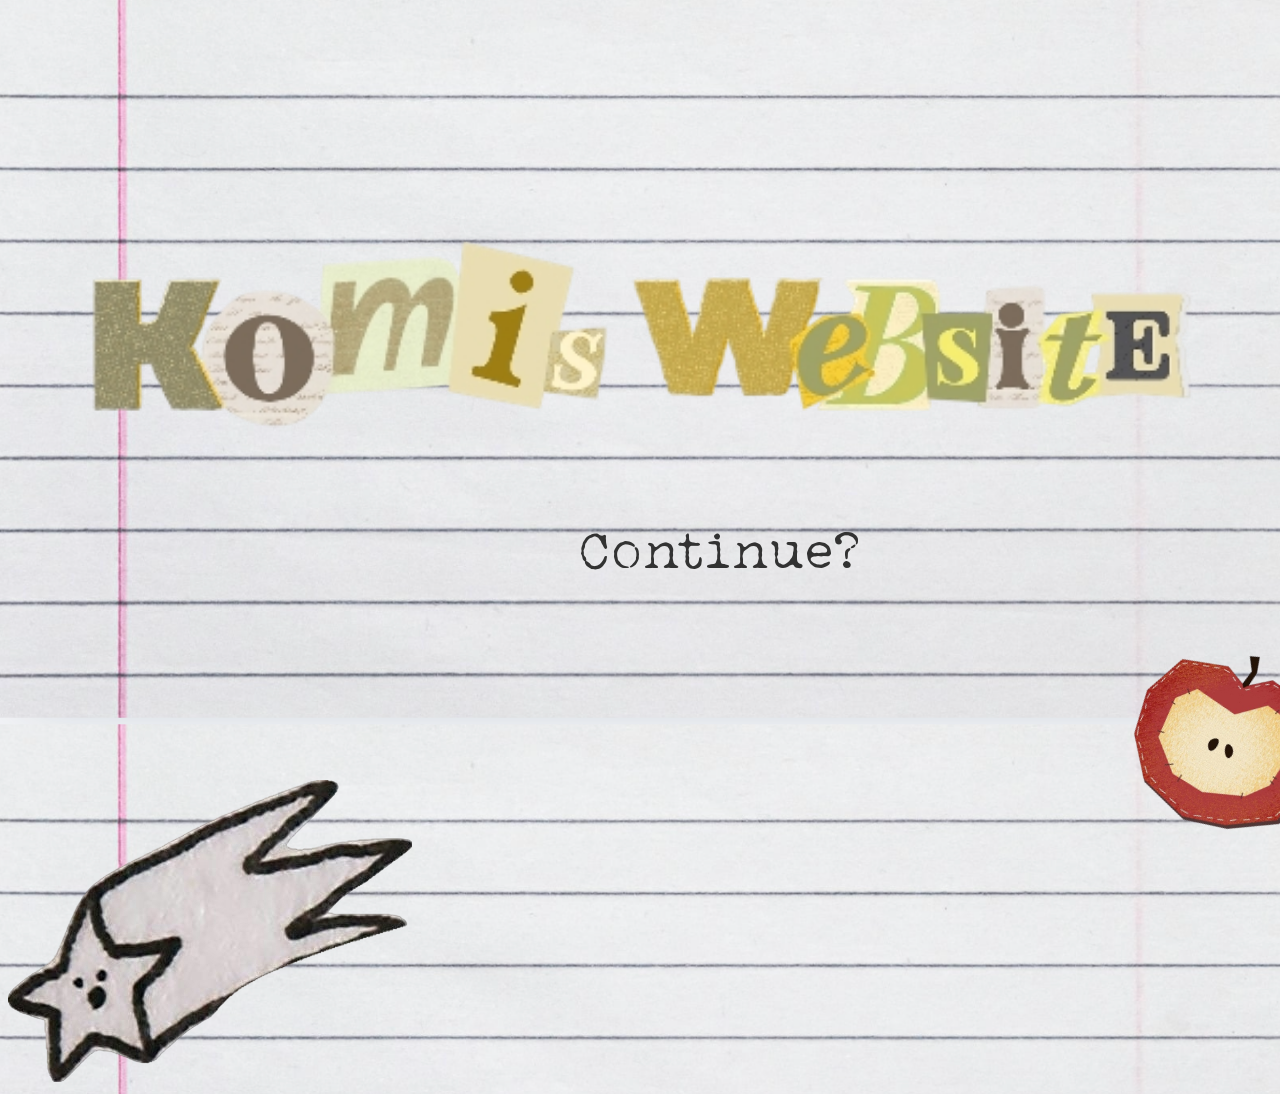
==== index.html @ a480939e "added all my images im going to redo my logo text thing so that its like a super cool like animation" ====
<!DOCTYPE html>
<html lang="en">
<head>
    <meta charset="UTF-8">
    <meta name="viewport" content="width=device-width, initial-scale=1.0">
    <title>Entrance</title>
    <link rel = "stylesheet" href = "styles.css">
    <meta name="viewport" content="width=device-width, initial-scale=1.0">

</head>
<body>
    <img class = "a" src = "images/background1.png">
    <div class = "text1">Continue?</div>
    <img class = "apple" src = "images/apple1.png">
    <img class = "stars1" src ="images/stars2.png">
</body>
</html>
---- styles.css ----
@font-face {
    font-family: "typewriter";
    src: url(fonts/LUCKY\ TYPEWRITER.ttf);
}

body{
   background-image: url(images/background.png); 
   overflow-x: hidden;
   overflow-y: hidden;
   background-size: 100%;
}

img.a{
    height: 100%;
    width: 100%;
    position: relative;
    left: -10px; 
}
.text1{
    font-family: "typewriter";
    position: relative;
    bottom: 200px;
    font-size: 50px;
    left: 570px;
    color: #323232;
}

.apple{

    width: 20%;
    position: absolute;
    bottom: 30px;
    left: 1100px;
    transform: rotate(30deg);
}

.
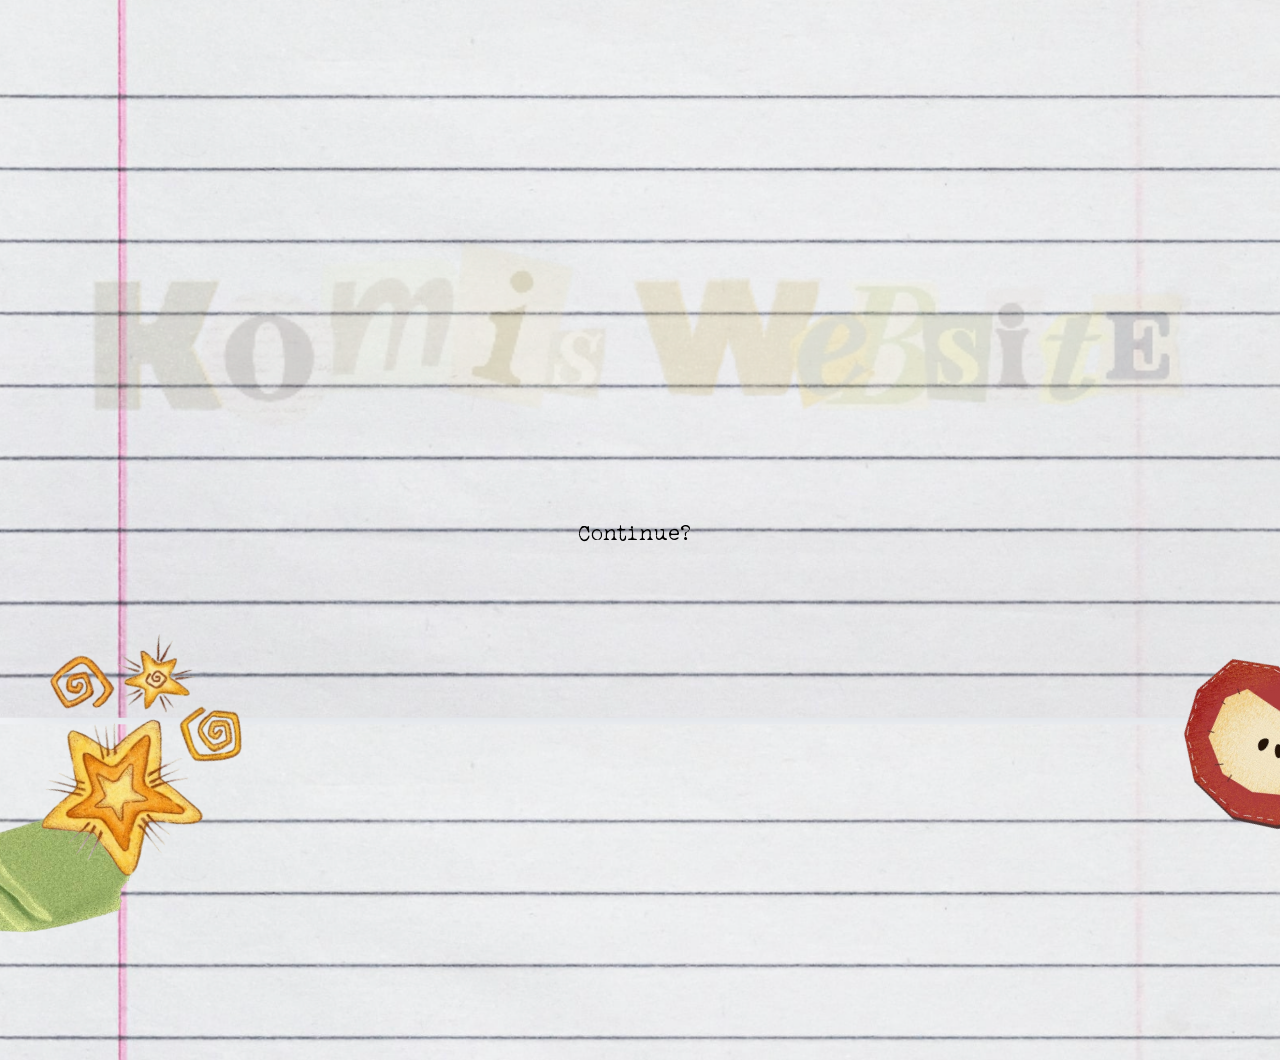
==== commit ddd8f002: "I added all the stickers anded gave them hover effects" ====
--- a/index.html
+++ b/index.html
@@ -9,9 +9,12 @@
 
 </head>
 <body>
+
     <img class = "a" src = "images/background1.png">
     <div class = "text1">Continue?</div>
     <img class = "apple" src = "images/apple1.png">
     <img class = "stars1" src ="images/stars2.png">
+    <img class = "tape" src = "images/tape.png">
+    <img class = "stars2" src = "images/stars1.png">
 </body>
 </html>
--- a/styles.css
+++ b/styles.css
@@ -15,14 +15,15 @@
     width: 100%;
     position: relative;
     left: -10px; 
+    opacity: 20%;
 }
 .text1{
     font-family: "typewriter";
     position: relative;
     bottom: 200px;
-    font-size: 50px;
+    font-size: 20px;
     left: 570px;
-    color: #323232;
+    color: #000000;
 }
 
 .apple{
@@ -30,8 +31,45 @@
     width: 20%;
     position: absolute;
     bottom: 30px;
-    left: 1100px;
+    left: 1150px;
     transform: rotate(30deg);
 }
 
-.+.apple:hover{
+    transform: scale(1.3);
+}
+
+.stars1{
+    position: absolute;
+    bottom: 35px;
+    width: 10%;
+    left: 1290px;
+}
+
+.stars1:hover{
+    transform: scale(1.3);
+}
+
+.tape{
+    position: absolute;
+    bottom: -160px;
+    right: 1100px;
+    width: 30%;
+    z-index: inherit;
+}
+
+.tape:hover{
+    transform: scale(1.3);
+}
+
+.stars2{
+    width: 20%;
+    position: absolute;
+    bottom: 15px;
+    transform: rotate(-15deg);
+}
+
+.stars2:hover{
+    transform: scale(1.3);
+
+}
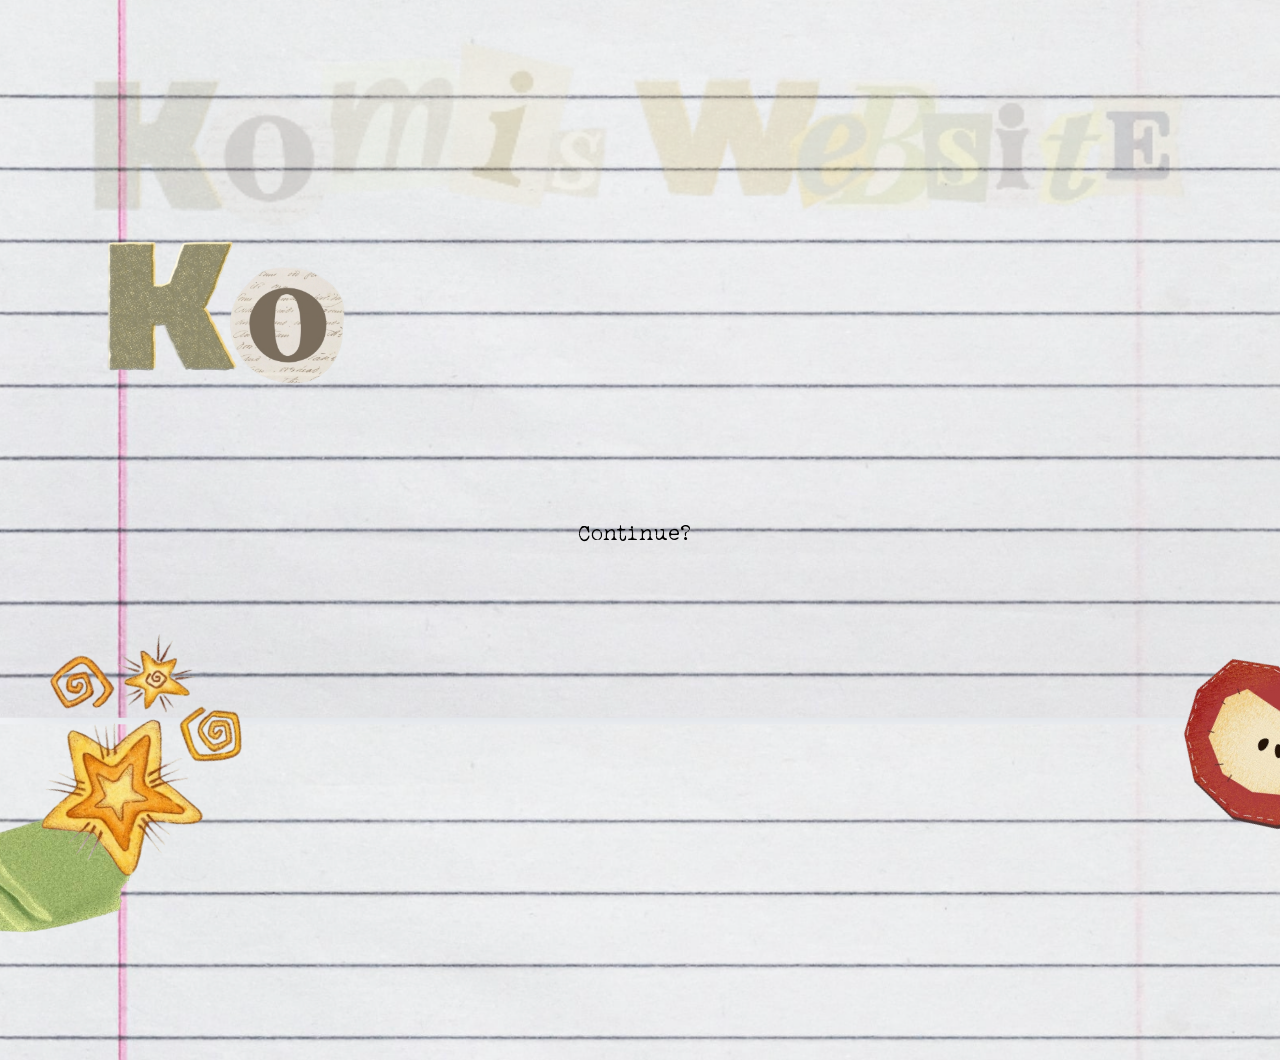
==== commit c2cc29f1: "I added some comments to separate and now im doing my letters" ====
--- a/index.html
+++ b/index.html
@@ -9,12 +9,16 @@
 
 </head>
 <body>
-
+    <!-- Stickers -->
     <img class = "a" src = "images/background1.png">
     <div class = "text1">Continue?</div>
     <img class = "apple" src = "images/apple1.png">
     <img class = "stars1" src ="images/stars2.png">
     <img class = "tape" src = "images/tape.png">
     <img class = "stars2" src = "images/stars1.png">
+    <!-- Title -->
+    <img class = "k1" src = "images/k.png">
+    <img class = "o1" src = "images/o.png">
+    
 </body>
 </html>
--- a/styles.css
+++ b/styles.css
@@ -15,6 +15,7 @@
     width: 100%;
     position: relative;
     left: -10px; 
+    bottom: 200px;
     opacity: 20%;
 }
 .text1{
@@ -67,9 +68,28 @@
     position: absolute;
     bottom: 15px;
     transform: rotate(-15deg);
+        z-index: 2;
 }
 
 .stars2:hover{
     transform: scale(1.3);
 
+}
+
+/* This is my separator for the title*/
+
+.k1{
+    width: 15%;
+    position: absolute;
+    bottom: 483px;
+    left: 80px;
+    z-index: 1;
+}
+
+.o1{
+    width: 16%;
+    position: absolute;
+    bottom: 450px;
+    left: 188px;
+    z-index: 1;
 }
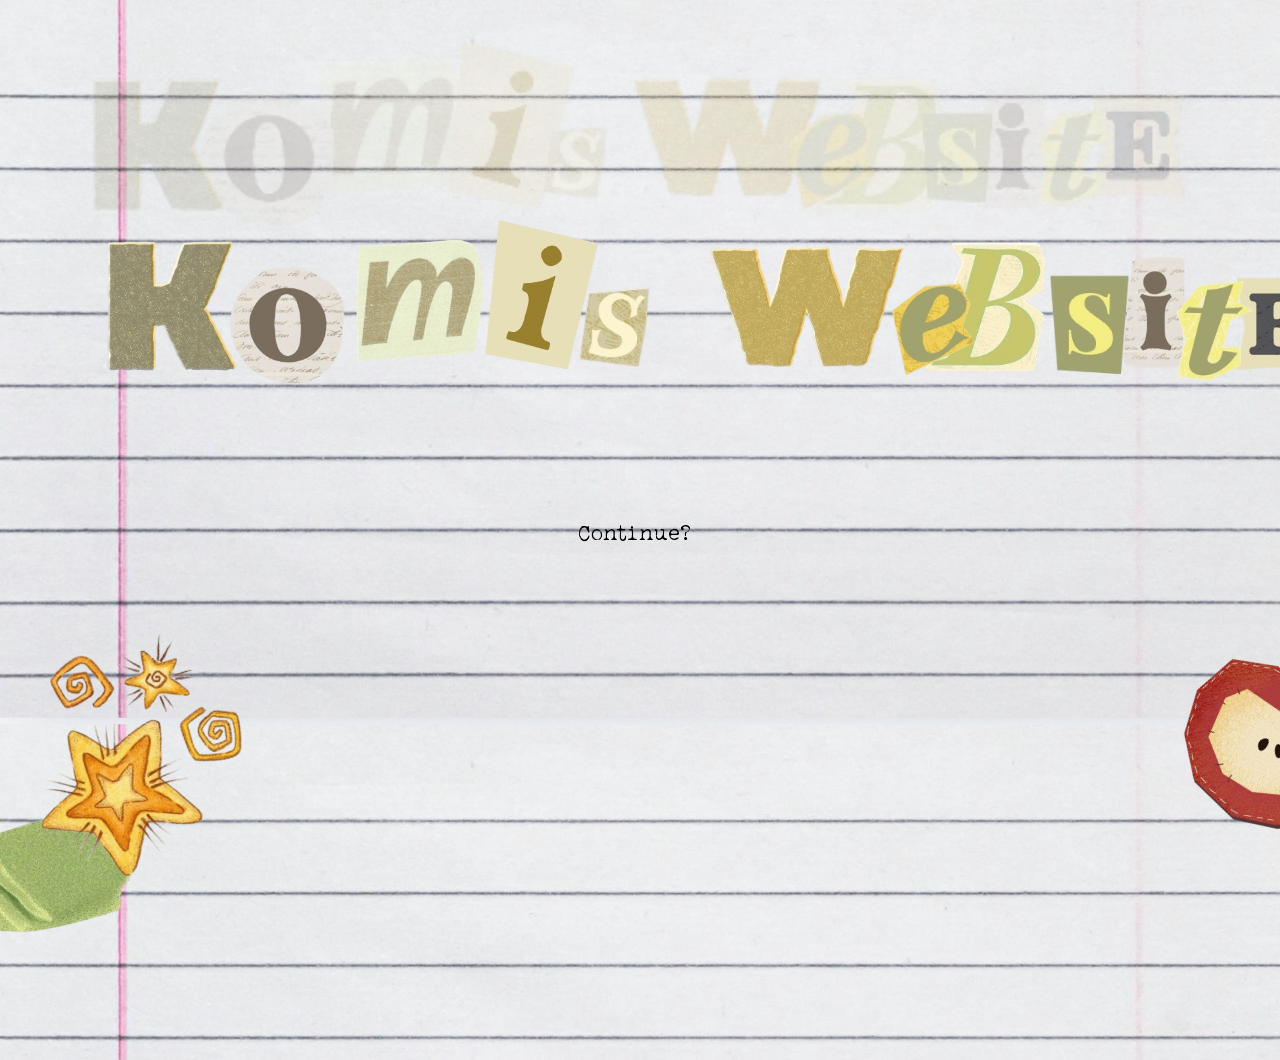
==== commit 4d6ccce4: "Finally finished the letters next up is gonna use javascript?? i lowk know nothing about it </3" ====
--- a/index.html
+++ b/index.html
@@ -19,6 +19,17 @@
     <!-- Title -->
     <img class = "k1" src = "images/k.png">
     <img class = "o1" src = "images/o.png">
+    <img class = "m1" src = "images/m.png">
+    <img class = "i1" src = "images/i1.png">
+    <img class = "s1" src = "images/s.png">
+    <!-- First part -->
+    <img class = "w1" src = "images/w.png">
+    <img class = "e1" src = "images/e.png">
+    <img class = "b1" src = "images/b.png">
+    <img class = "s2" src = "images/s1.png">
+    <img class = "i2" src = "images/i.png">
+    <img class = "t1" src = "images/t.png">
+    <img class = "e2" src = "images/e1.png">
     
 </body>
 </html>
--- a/styles.css
+++ b/styles.css
@@ -91,5 +91,85 @@
     position: absolute;
     bottom: 450px;
     left: 188px;
+    z-index: 2;
+}
+
+.m1{
+    width: 16%;
+    position: absolute;
+    bottom: 480px;
+    left: 320px;
     z-index: 1;
+}
+
+.i1{
+    width: 20%;
+    position: absolute;
+    bottom: 480px;
+    left: 410px;
+    z-index: 1;
+}
+
+.s1{
+    width: 10%;
+    position: absolute;
+    bottom: 510px;
+    left: 560px;
+    z-index: 1;
+}
+
+.w1{
+    width: 26%;
+    position: absolute;
+    bottom: 440px;
+    left: 650px;
+    z-index: 1;
+}
+
+.e1{
+    width: 17%;
+    position: absolute;
+    bottom: 470px;
+    left: 840px;
+    z-index: 2;
+}
+
+.b1{
+    width: 25%;
+    position: absolute;
+    bottom: 455px;
+    left: 840px;
+    z-index: 1;
+}
+
+.s2{
+    width: 15%;
+    position: absolute;
+    bottom: 470px;
+    left: 1010px;
+    z-index: 0;
+}
+
+.i2{
+    width: 15%;
+    position: absolute;
+    bottom: 460px;
+    left: 1070px;
+    z-index: -1;
+}
+
+.t1{
+    width: 15%;
+    position: absolute;
+    bottom: 460px;
+    left: 1120px;
+    z-index: 1;
+}
+
+.e2{
+    width: 13%;
+    position: absolute;
+    bottom: 490px;
+    left: 1190px;
+    z-index: 0;
 }
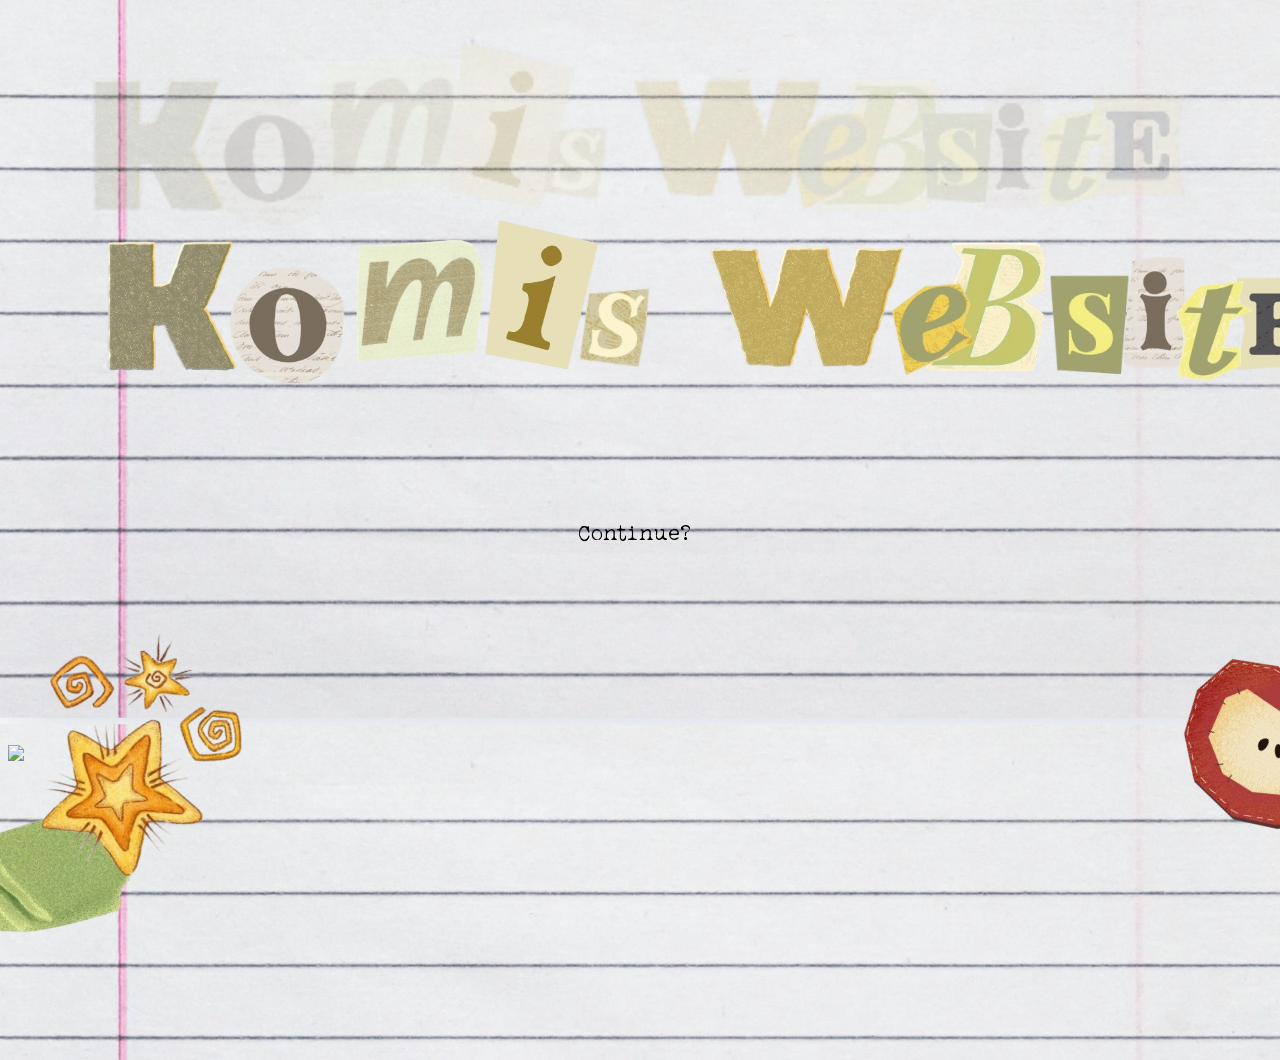
==== commit 439376d3: "addewd my apple images" ====
--- a/index.html
+++ b/index.html
@@ -30,6 +30,7 @@
     <img class = "i2" src = "images/i.png">
     <img class = "t1" src = "images/t.png">
     <img class = "e2" src = "images/e1.png">
-    
+    <!-- Apple -->
+    <img id = "apple1" src = "image"    
 </body>
 </html>
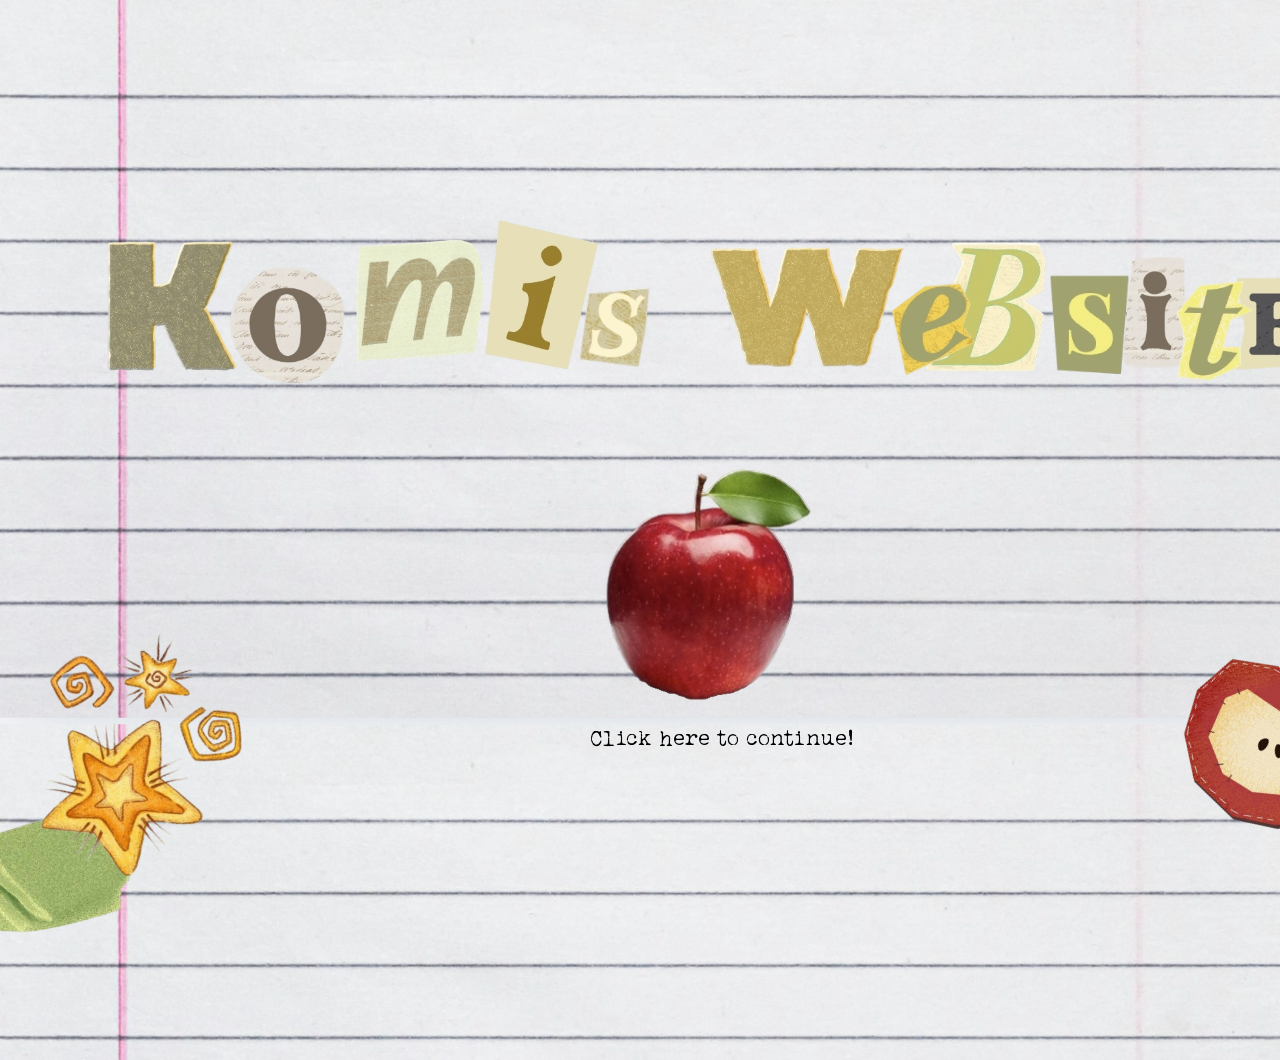
==== commit d99ce8ae: "js confuses me so much </3" ====
--- a/index.html
+++ b/index.html
@@ -10,8 +10,7 @@
 </head>
 <body>
     <!-- Stickers -->
-    <img class = "a" src = "images/background1.png">
-    <div class = "text1">Continue?</div>
+    <div class = "text1">Click here to continue!</div>
     <img class = "apple" src = "images/apple1.png">
     <img class = "stars1" src ="images/stars2.png">
     <img class = "tape" src = "images/tape.png">
@@ -31,6 +30,9 @@
     <img class = "t1" src = "images/t.png">
     <img class = "e2" src = "images/e1.png">
     <!-- Apple -->
-    <img id = "apple1" src = "image"    
+    <img id = "apple1" class = "apple1" src = "images/apple2.png">  
+    
+    
+    <script src = "script.js"></script>
 </body>
 </html>
--- a/styles.css
+++ b/styles.css
@@ -10,20 +10,12 @@
    background-size: 100%;
 }
 
-img.a{
-    height: 100%;
-    width: 100%;
-    position: relative;
-    left: -10px; 
-    bottom: 200px;
-    opacity: 20%;
-}
 .text1{
     font-family: "typewriter";
-    position: relative;
-    bottom: 200px;
+    position: absolute;
+    bottom: 150px;
     font-size: 20px;
-    left: 570px;
+    left: 590px;
     color: #000000;
 }
 
@@ -59,9 +51,6 @@
     z-index: inherit;
 }
 
-.tape:hover{
-    transform: scale(1.3);
-}
 
 .stars2{
     width: 20%;
@@ -172,4 +161,18 @@
     bottom: 490px;
     left: 1190px;
     z-index: 0;
+}
+/* Apple Stuff */
+
+.apple1{
+    width: 30%;
+    position: absolute;
+    bottom: 150px;
+    left: 530px;
+    z-index: 0;
+    cursor: pointer;
+}
+
+.apple1:hover{
+    transform: scale(1.1);
 }
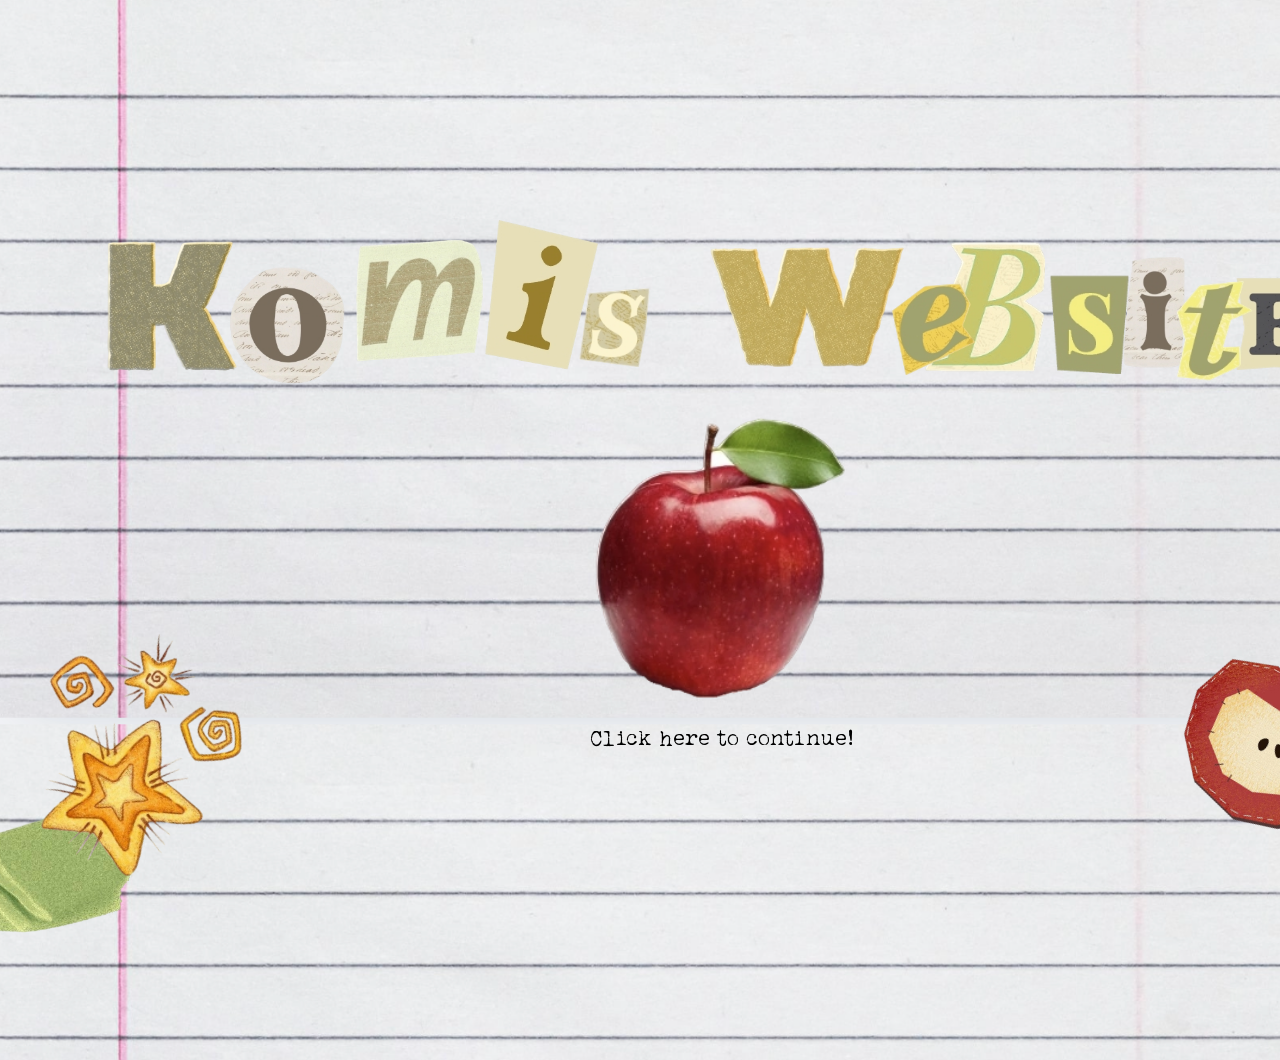
==== commit 2e3a5989: "i changed the apple images so that htey are the same size hopefully and then changed everything else" ====
--- a/index.html
+++ b/index.html
@@ -30,7 +30,8 @@
     <img class = "t1" src = "images/t.png">
     <img class = "e2" src = "images/e1.png">
     <!-- Apple -->
-    <img id = "apple1" class = "apple1" src = "images/apple2.png">  
+    <img id = "apple1" class = "apple1" src = "images/appl1.png">
+
     
     
     <script src = "script.js"></script>
--- a/styles.css
+++ b/styles.css
@@ -175,4 +175,30 @@
 
 .apple1:hover{
     transform: scale(1.1);
+}
+
+.apple2{
+    width: 21%;
+    position: absolute;
+    bottom: 200px;
+    left: 590px;
+    z-index: 0;
+    cursor: pointer;
+}
+
+.apple2:hover{
+    transform: scale(1.1);
+}
+
+.apple3{
+    width: 18%;
+    position: absolute;
+    bottom: 200px;
+    left: 590px;
+    z-index: 0;
+    cursor: pointer;
+}
+
+.apple3:hover{
+    transform: scale(1.1);
 }
